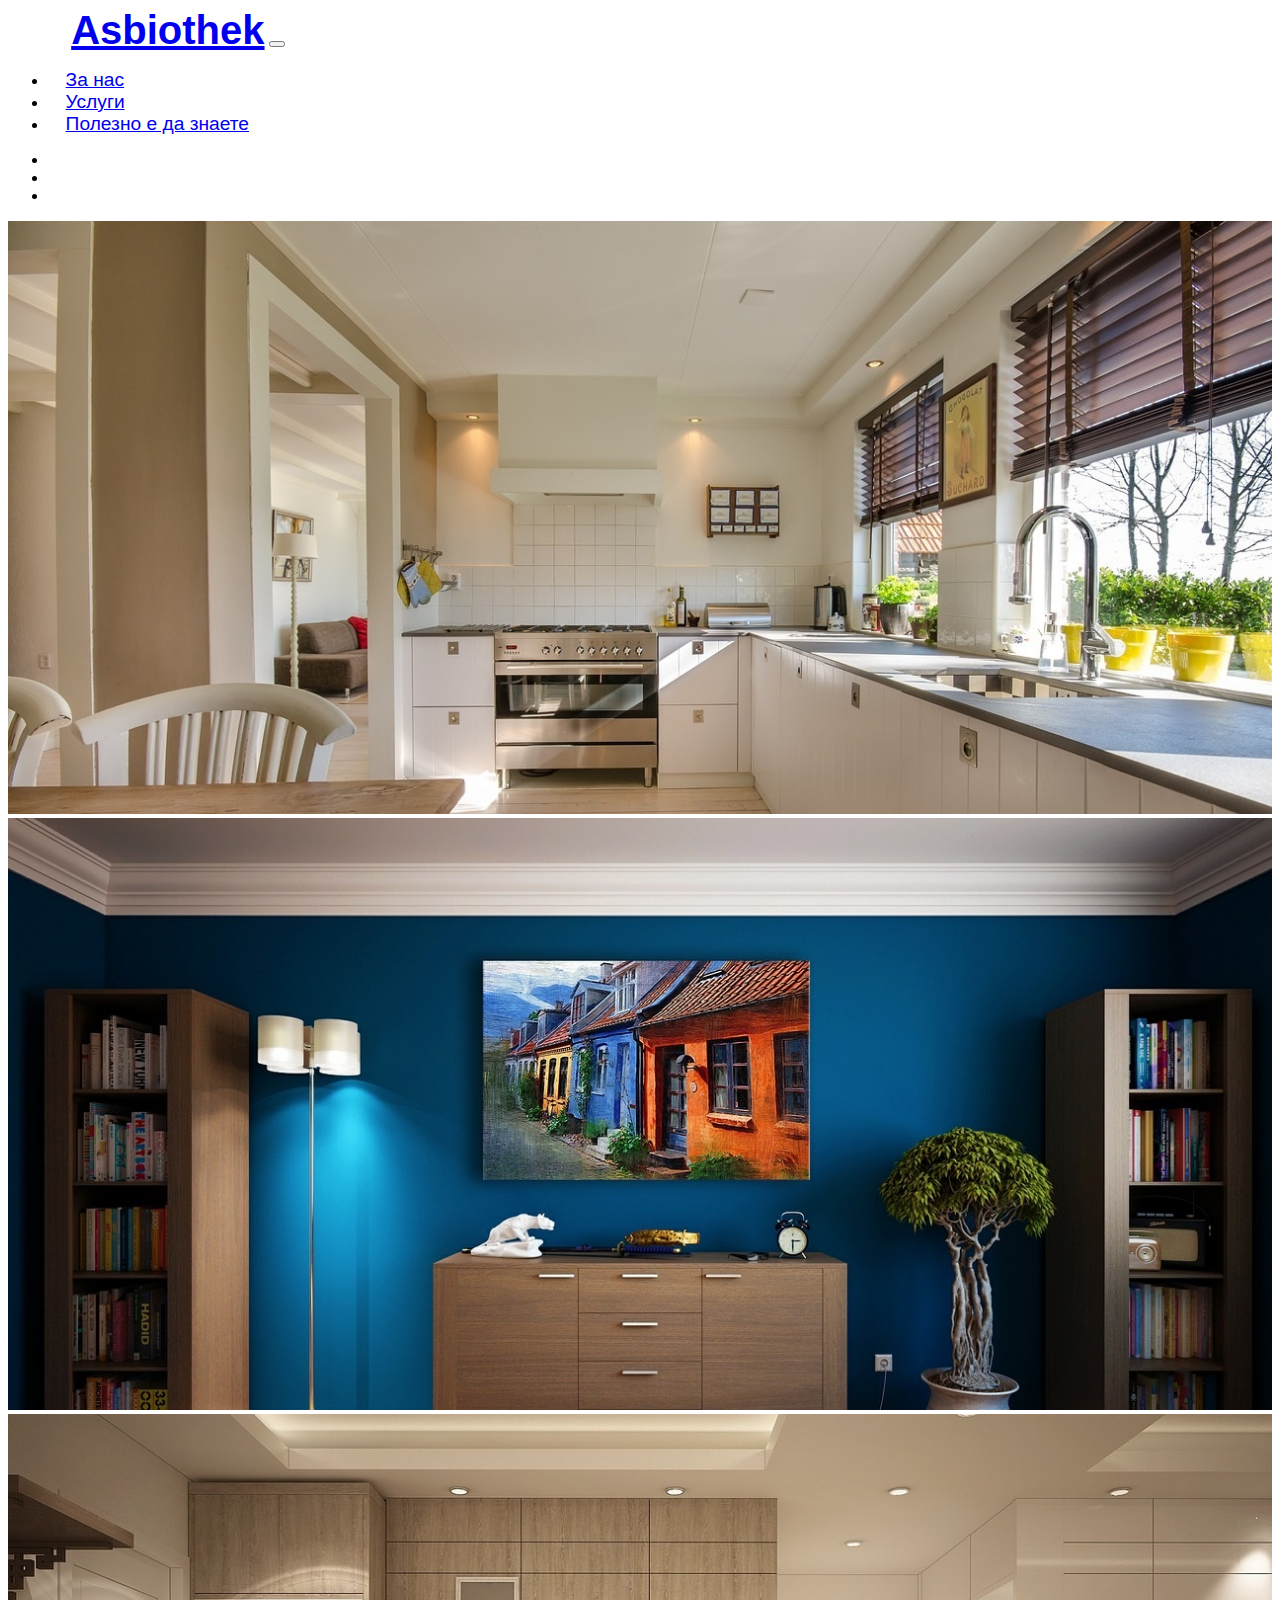
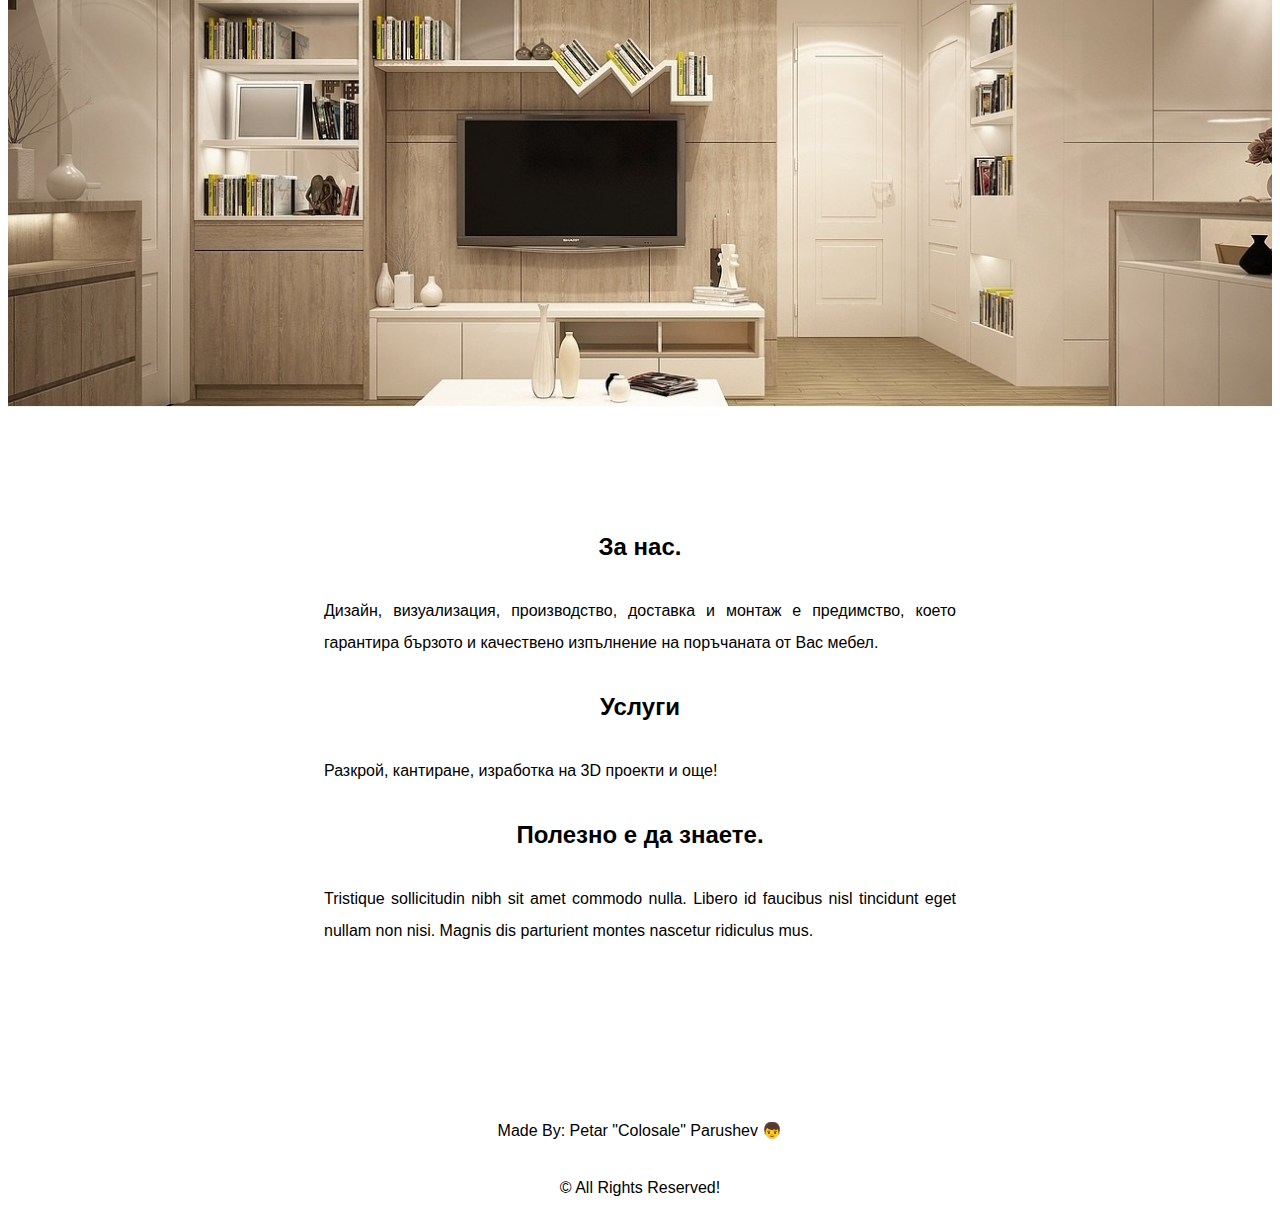
==== index.html @ b309037e "Add Website files" ====
<!DOCTYPE html>
<html>

<head>
  <meta charset="utf-8">
  <title> Asbiothek</title>
  <link rel="icon" href="images/title-icon.png">

  <!-- Google Fonts -->
  <link href="https://fonts.googleapis.com/css?family=Bitter|Lato" rel="stylesheet">

  <!-- CSS Stylesheets -->
  <link rel="stylesheet" href="https://stackpath.bootstrapcdn.com/bootstrap/4.1.3/css/bootstrap.min.css" integrity="sha384-MCw98/SFnGE8fJT3GXwEOngsV7Zt27NXFoaoApmYm81iuXoPkFOJwJ8ERdknLPMO" crossorigin="anonymous">
  <link rel="stylesheet" href="css/index-style.css">

  <!-- Font Awesome -->
  <link rel="stylesheet" href="https://use.fontawesome.com/releases/v5.5.0/css/all.css" integrity="sha384-B4dIYHKNBt8Bc12p+WXckhzcICo0wtJAoU8YZTY5qE0Id1GSseTk6S+L3BlXeVIU" crossorigin="anonymous">

  <!-- Bootstrap Scripts -->
  <script src="https://code.jquery.com/jquery-3.3.1.slim.min.js" integrity="sha384-q8i/X+965DzO0rT7abK41JStQIAqVgRVzpbzo5smXKp4YfRvH+8abtTE1Pi6jizo" crossorigin="anonymous"></script>
  <script src="https://cdnjs.cloudflare.com/ajax/libs/popper.js/1.14.3/umd/popper.min.js" integrity="sha384-ZMP7rVo3mIykV+2+9J3UJ46jBk0WLaUAdn689aCwoqbBJiSnjAK/l8WvCWPIPm49" crossorigin="anonymous"></script>
  <script src="https://stackpath.bootstrapcdn.com/bootstrap/4.1.3/js/bootstrap.min.js" integrity="sha384-ChfqqxuZUCnJSK3+MXmPNIyE6ZbWh2IMqE241rYiqJxyMiZ6OW/JmZQ5stwEULTy" crossorigin="anonymous"></script>
</head>

<body>
  <header>

    <!-- Nav Bar -->
    <nav class="navbar navbar-expand-md fixed-top navbar-light bg-warning">

      <a class="navbar-brand" href="index.html">Asbiothek</a>

      <button class="navbar-toggler" type="button" data-toggle="collapse" data-target="#navbarToggler">
        <span class="navbar-toggler-icon"></span>
      </button>

      <div class="collapse navbar-collapse" id="navbarToggler">

        <ul class="navbar-nav ml-auto">
          <li class="nav-item">
            <a class="nav-link" href="about-us.html">За нас</a>
          </li>
          <li class="nav-item">
            <a class="nav-link" href="services-page.html">Услуги</a>
          </li>
          <li class="nav-item">
            <a class="nav-link" href="useful-page.html">Полезно е да знаете</a>
          </li>
        </ul>

      </div>

    </nav>
  </header>

  <!-- Carousel -->
  <div class="carousel slide" data-ride="carousel" data-interval="3000">

    <!-- Indicators -->
    <ul class="carousel-indicators">
      <li data-slide-to="0" class="active"></li>
      <li data-slide-to="1"></li>
      <li data-slide-to="2"></li>
    </ul>

    <!-- The slideshow -->
    <div class="carousel-inner">
      <div class="carousel-item active">
        <img src="images/carousel-1.jpg" alt="image-1">
      </div>
      <div class="carousel-item">
        <img src="images/carousel-2.jpg" alt="image-2">
      </div>
      <div class="carousel-item">
        <img src="images/carousel-3.jpg" alt="image-3">
      </div>
    </div>

    <!-- Left and right controls -->
    <a class="carousel-control-prev" href=".carousel" data-slide="prev">
      <span class="carousel-control-prev-icon"></span>
    </a>
    <a class="carousel-control-next" href=".carousel" data-slide="next">
      <span class="carousel-control-next-icon"></span>
    </a>
  </div>

  <!-- Links -->
  <section id="links">
    <div class="row">

      <div class="col-lg-4">
        <a href="about-us.html"><i class="fas fa-book-open"></i></a>
        <h3>За нас.</h3>
        <p>Дизайн, визуализация, производство, доставка и монтаж е предимство, което гарантира бързото и качествено изпълнение на поръчаната от Вас мебел.</p>
      </div>

      <div class="col-lg-4">
        <a href="services-page.html"><i class="fas fa-crop-alt"></i></a>
        <h3>Услуги</h3>
        <p>Разкрой, кантиране, изработка на 3D проекти и още!</p>
      </div>

      <div class="col-lg-4">
        <a href="useful-page.html"><i class="fas fa-info-circle"></i></a>
        <h3>Полезно е да знаете.</h3>
        <p>Tristique sollicitudin nibh sit amet commodo nulla. Libero id faucibus nisl tincidunt eget nullam non nisi. Magnis dis parturient montes nascetur ridiculus mus.</p>
      </div>

    </div>
  </section>

  <!-- Footer -->
  <footer id="footer" class="bg-warning">
    <div class="footer-buttons">
      <a class="btn btn-dark btn-lg" href="#" role="button" title="Facebook"><i class="fab fa-facebook-f"></i></a>
      <a class="btn btn-info btn-lg" href="#" role="button" title="Instagram"><i class="fab fa-instagram"></i></a>
      <a class="btn btn-primary btn-lg" href="#" role="button" title="Twitter"><i class="fab fa-twitter"></i></a>
    </div>
    <p class="footer-p">Made By: Petar "Colosale" Parushev 👦</p>
    <p class="footer-p">&copy; All Rights Reserved!</p>
  </footer>

</body>

</html>
---- css/index-style.css ----
body {
  font-family: 'Ubuntu', sans-serif;
}

h3 {
  line-height: 2;
  text-align: center;
  font-size: 1.5rem;
}

p {
  text-align: justify;
  text-justify: inter-word;
  line-height: 2;
}

/* Nav Bar */
.navbar-brand {
  font-family: 'Lato-Black', sans-serif;
  font-weight: bolder;
  font-size: 2.5rem;
  padding-left: 5%;
}

.nav-item {
  padding: 0 1.1rem;
}

.nav-link {
  font-size: 1.2rem;
  font-family: 'Lato-Black', sans-serif;
}

/* Carousel */
.carousel {
  width: 100%;
}

.carousel-inner img {
  width: 100%;
}

/* Links */
#links {
  text-align: center;
  padding: 7% 25%;
}

.fas {
  font-size: 3rem;
  padding-bottom: 5%;
  color: #f0ad4e;
}

.fas:hover {
  color: #868e96;
}

/* Footer */
.footer-buttons {
  text-align: center;
  padding: 2% 5%;
}

.footer-p {
  text-align: center;
  margin: 0;
  padding: 1%;
}
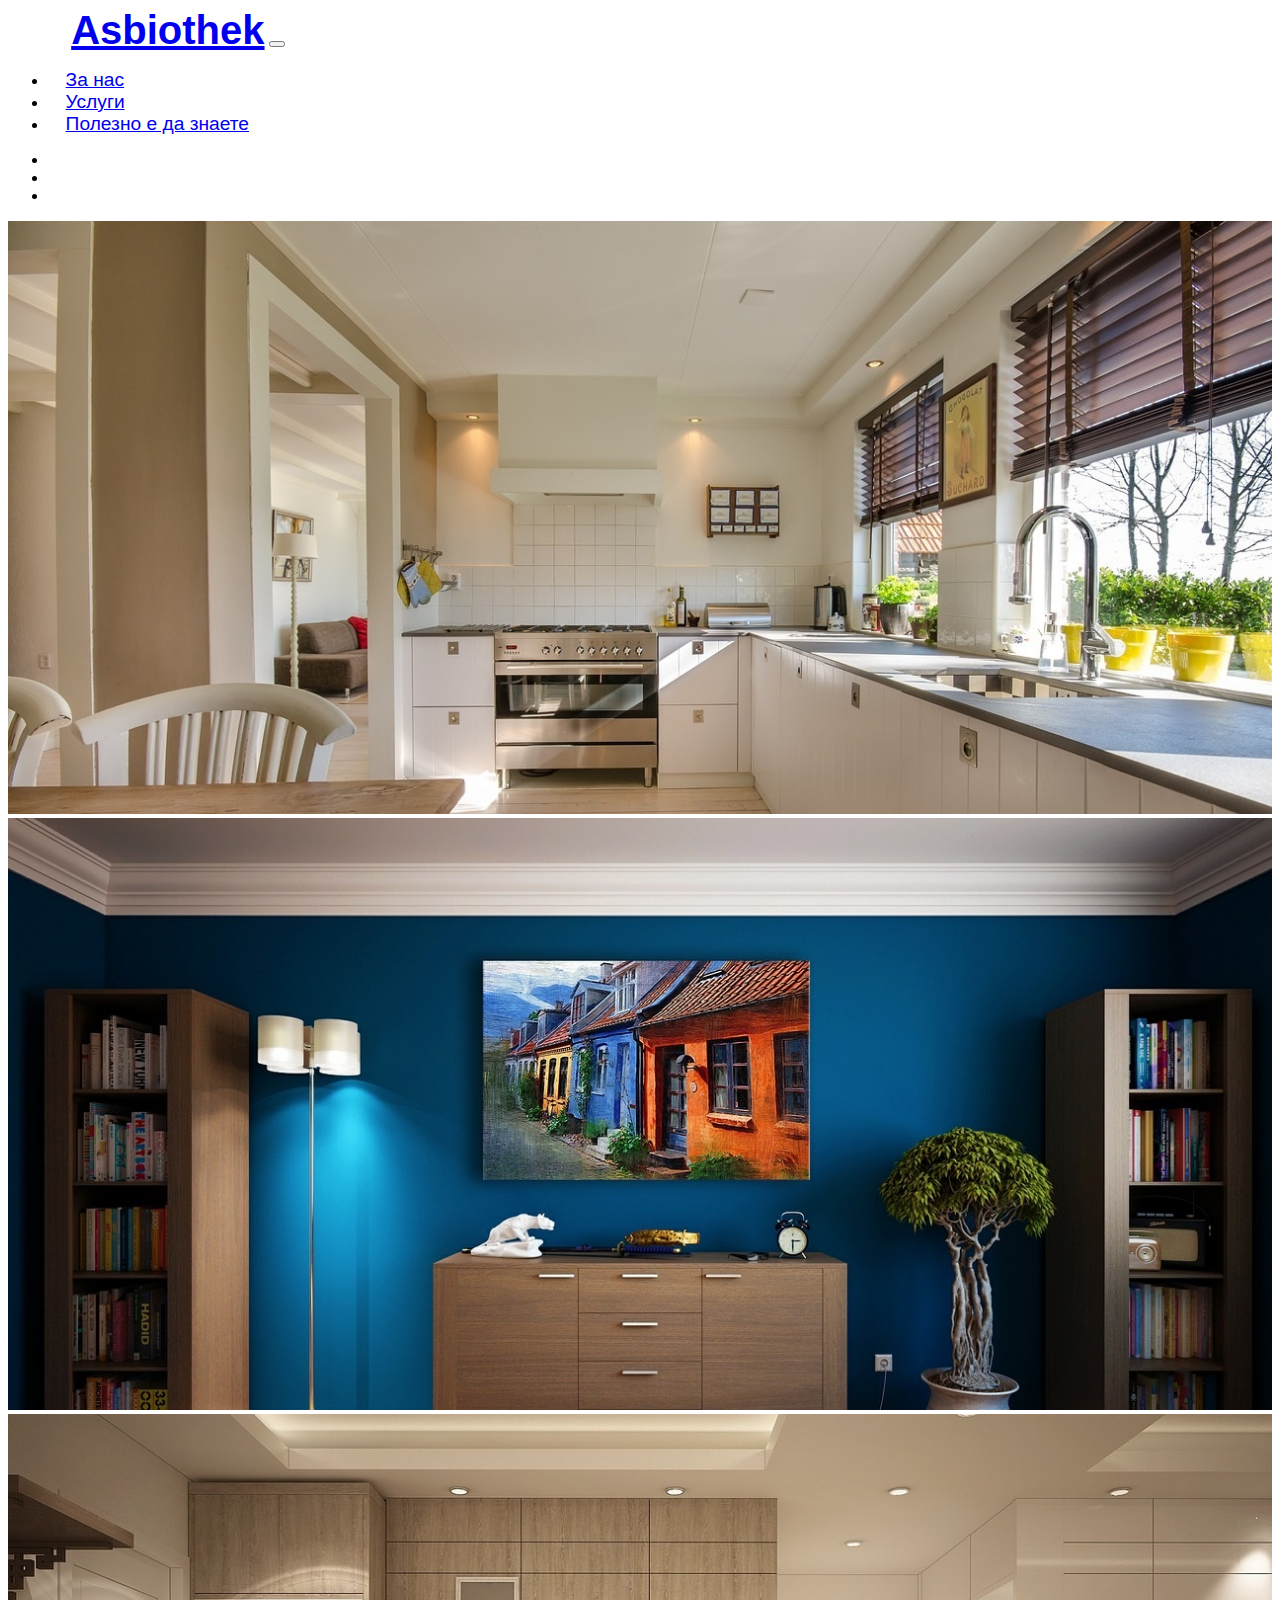
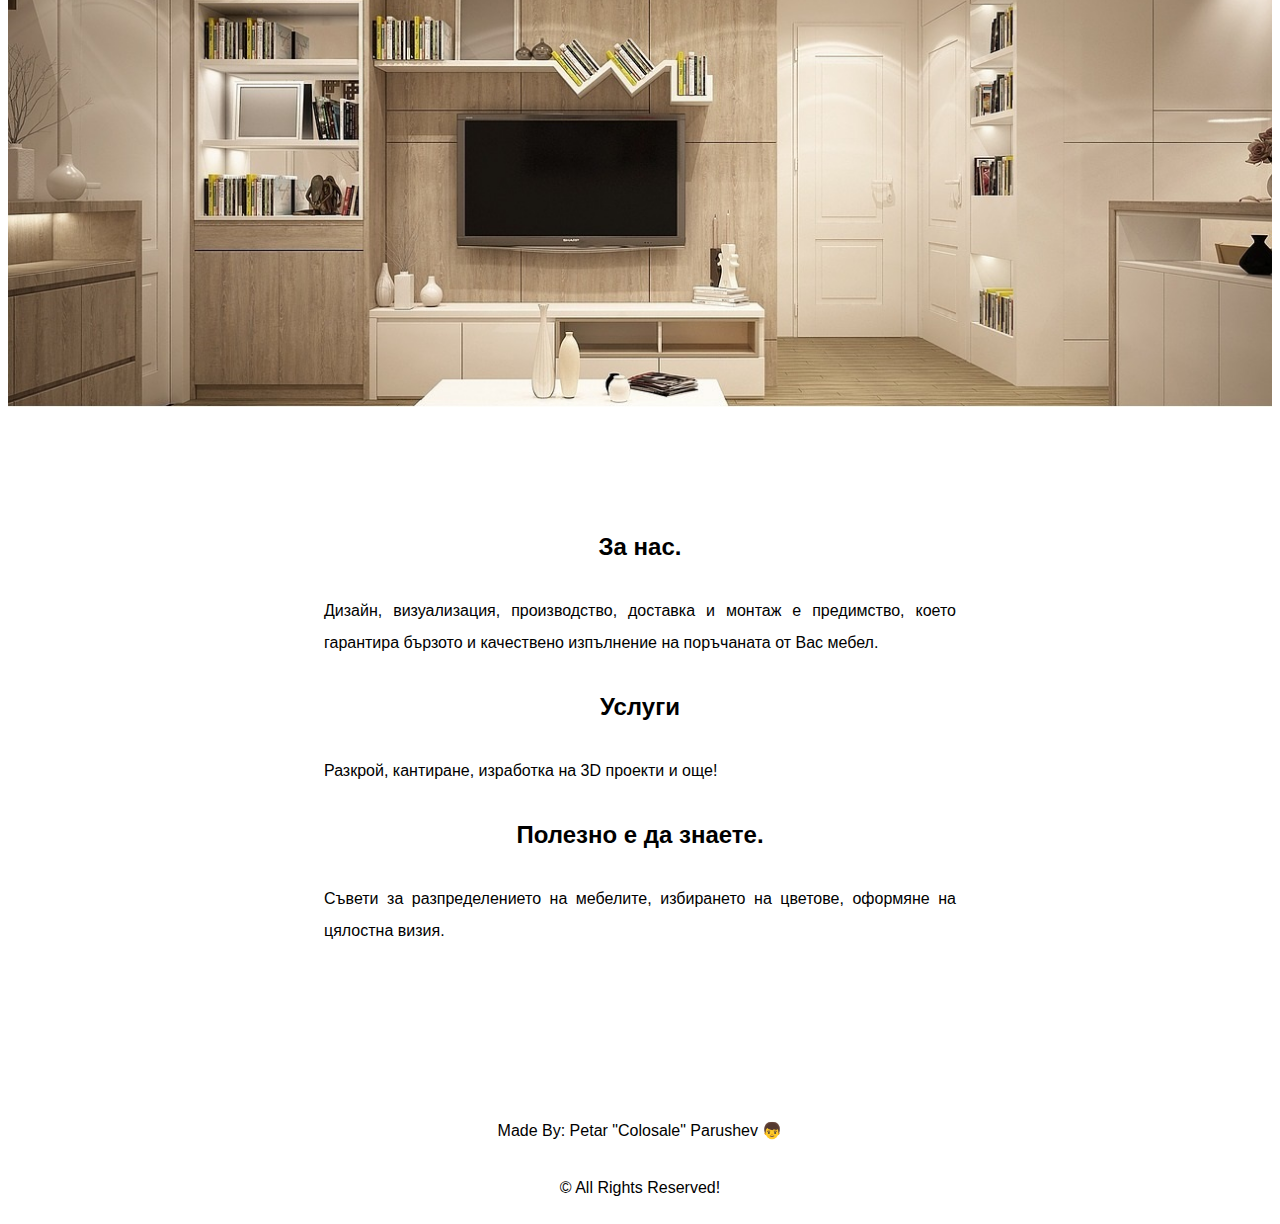
==== commit 29b36f79: "Minor change" ====
--- a/index.html
+++ b/index.html
@@ -104,7 +104,7 @@
       <div class="col-lg-4">
         <a href="useful-page.html"><i class="fas fa-info-circle"></i></a>
         <h3>Полезно е да знаете.</h3>
-        <p>Tristique sollicitudin nibh sit amet commodo nulla. Libero id faucibus nisl tincidunt eget nullam non nisi. Magnis dis parturient montes nascetur ridiculus mus.</p>
+        <p>Съвети за разпределението на мебелите, избирането на цветове, оформяне на цялостна визия.</p>
       </div>
 
     </div>
